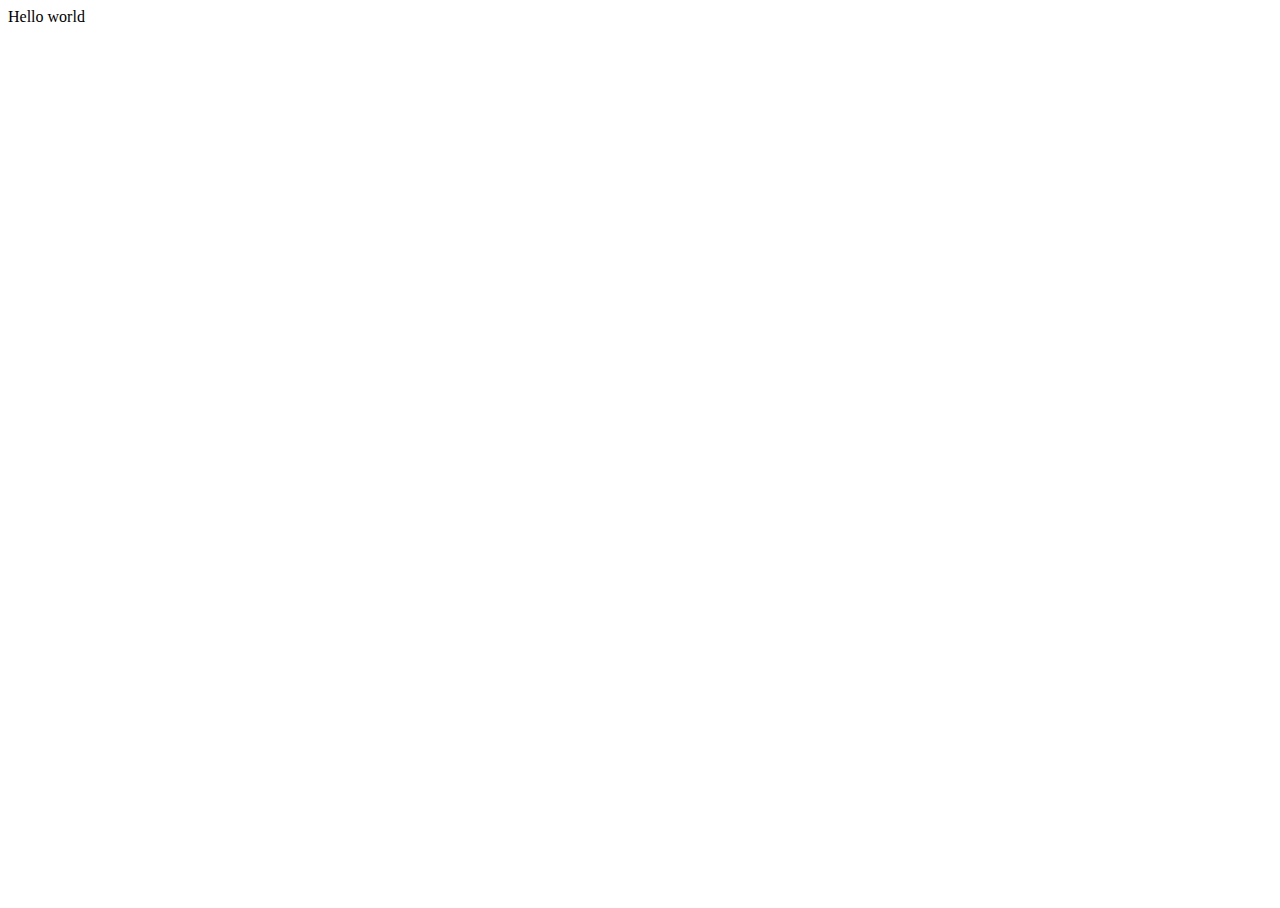
==== index.html @ 6a4f1a79 "Initial commit" ====
<!DOCTYPE html>
<html>

<head>
  <meta charset="utf-8">
  <meta name="viewport" content="width=device-width">
  <title>replit</title>
  <link href="style.css" rel="stylesheet" type="text/css" />
</head>

<body>
  Hello world
  <script src="script.js"></script>
</body>

</html>
---- style.css ----
html, body {
  height: 100%;
  width: 100%;
}
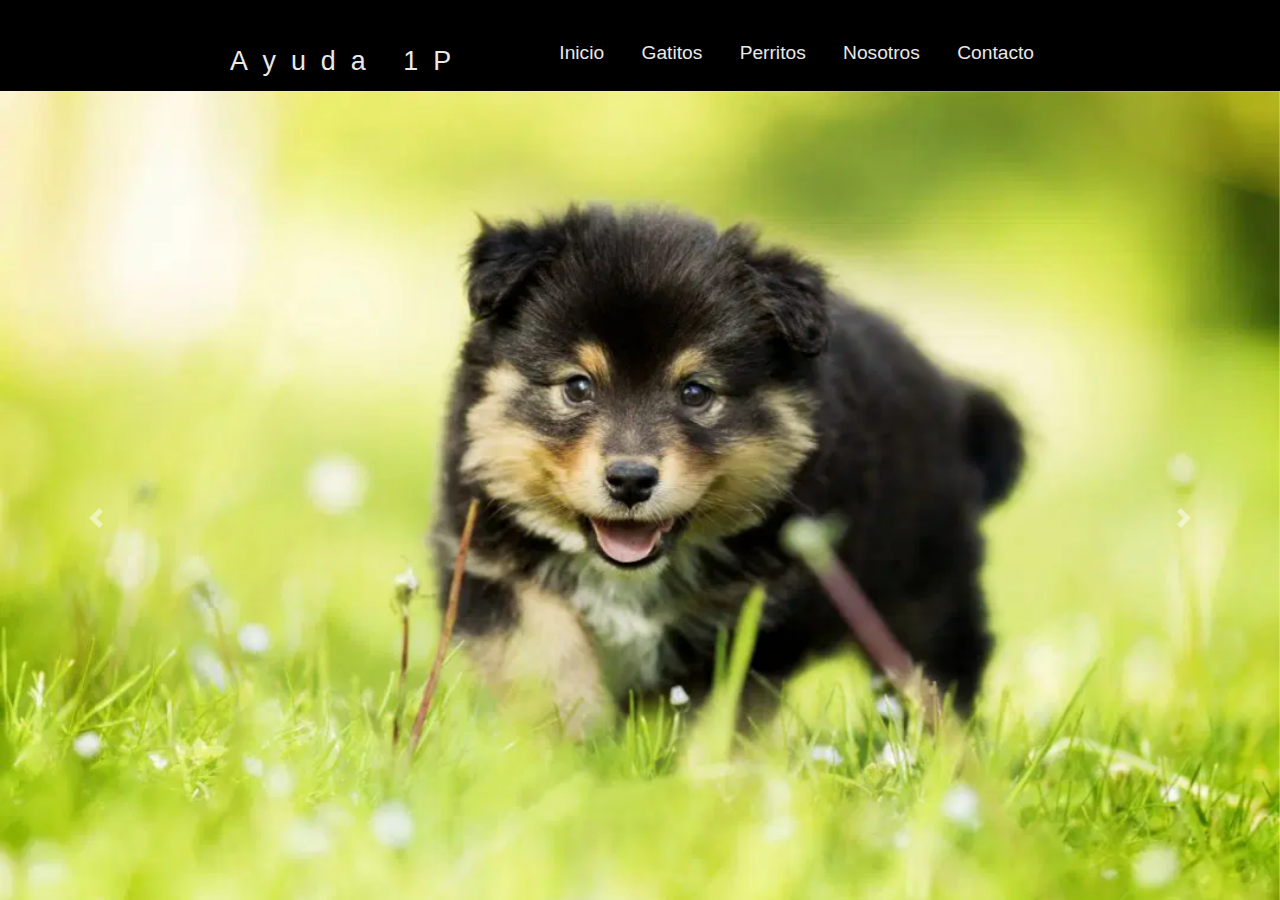
==== commit 0b1eeaef: "al fin subí el css y el script al github" ====
--- a/index.html
+++ b/index.html
@@ -1,16 +1,126 @@
 <!DOCTYPE html>
-<html>
+<html lang="es">
 
 <head>
-  <meta charset="utf-8">
-  <meta name="viewport" content="width=device-width">
-  <title>replit</title>
-  <link href="style.css" rel="stylesheet" type="text/css" />
+  <meta charset="UTF-8">
+  <title>Ayuda a un peludo+Header</title>
+  <link rel="stylesheet" href="https://cdn.jsdelivr.net/npm/bootstrap@4.4.1/dist/css/bootstrap.min.css" integrity="sha384-Vkoo8x4CGsO3+Hhxv8T/Q5PaXtkKtu6ug5TOeNV6gBiFeWPGFN9MuhOf23Q9Ifjh" crossorigin="anonymous">
+  <link href="style.css" rel="stylesheet">
+  <!--Script de la fecha hora-->
+    <script type="text/javascript" src="js/FechaHoraActual.JS"></script>
 </head>
+<body>
+  <!--Este es el Script para la fecha y a hora-->
+  <script
+            src="https://code.jquery.com/jquery-3.6.0.min.js"
+            integrity="sha256-/xUj+3OJU5yExlq6GSYGSHk7tPXikynS7ogEvDej/m4="
+            crossorigin="anonymous">
+        </script>
 
-<body>
-  Hello world
-  <script src="script.js"></script>
+<!--Header-->
+  
+  <header class="header">
+    <div class="container logo-nav-container">
+      <a href="index.html" class="logo">Ayuda 1P</a>
+      <nav class="navigation">
+
+        
+
+
+        <ul>
+          <li><a href="index.html">Inicio</a></li>
+          <li><a href="html/pagina_1.html">Gatitos</a></li>
+          <li><a href="html/pagina_2.html">Perritos</a></li>
+          <li><a href="html/pagina_3.html">Nosotros</a></li>
+          <li><a href="html/pagina_4.html">Contacto</a></li>
+        </ul>
+      </nav>
+    </div>
+
+    <!-- CAROUSEL-->
+    <div id="carousel-controls" class="carousel slide" data-ride="carousel" style="background-color: rgb(243, 243, 243);">
+      <div class="carousel-inner">
+        <div class="carousel-item active">
+          <img src="html/img/Jack1.jpg" alt="" class="d-block w-100">
+        </div>
+        <div class="carousel-item">
+          <img src="html/img/Lux1.jpg" alt="" class="d-block w-100">
+        </div>
+      </div>
+      <a class="carousel-control-prev" href="#carousel-controls" role="button" data-slide="prev">
+        <span class="carousel-control-prev-icon" aria-hidden="true"></span>
+        <span class="sr-only">Previous</span>
+      </a>
+      <a class="carousel-control-next" href="#carousel-controls" role="button button-next" data-slide="next">
+        <span class="carousel-control-next-icon" aria-hidden="true"></span>
+        <span class="sr-only">Next</span>
+      </a>
+    </div>
+  <main class="main">
+    <div class="container">
+
+
+      <h1>
+        <strong>
+          ONG - AYUDA A UN PELUDO
+        </strong>
+      </h1>
+      <p>
+        Lorem ipsum dolor sit amet, consectetur adipiscing elit, sed do eiusmod tempor incididunt ut labore et
+        dolore magna aliqua. Bibendum at varius vel pharetra. Mattis pellentesque id nibh tortor id aliquet
+        proin. Vitae auctor eu augue ut lectus arcu bibendum at. Lorem sed risus ultricies tristique nulla. Mauris
+        augue neque gravida in fermentum et sollicitudin ac orci. Sit amet cursus sit amet. Eget egestas purus
+        viverra accumsan in. Amet dictum sit amet justo. Mattis molestie a iaculis at erat. Tristique senectus et
+        netus et. Placerat duis ultricies lacus sed turpis tincidunt. Quam quisque id diam vel quam elementum
+        pulvinar. Diam in arcu cursus euismod quis viverra nibh cras. Lectus vestibulum mattis ullamcorper velit sed
+        ullamcorper morbi.
+      </p>
+
+      <h2>
+        Nuestros Integrantes:(pasar a quienes somos)
+      </h2>
+      <ul>
+        <li>Persona 1-cargo 1</li>
+        <li>Persona 2-cargo 2</li>
+        <li>Persona 3-cargo 3</li>
+        <li>Persona 4-cargo 4</li>
+      </ul>
+      <h2>
+        Nuestras secciones de ayuda:
+      </h2>
+
+      <ul>
+        <li><a href="html/pagina_1.html">Gatos</a>
+          <img src="html/img/Gatitos.jpg" alt="Gatitos" title="Gatitos" width="200px" />
+        </li>
+
+        <li><a href="html/pagina_2.html">Perros</a>
+          <img src="html/img/perritos.jpg" alt="Perritos" title="Perritos" width="200px" />
+        </li>
+      </ul>
+
+    </div>
+  </main>
+
+  <footer class="footer">
+    <div class="container">
+      <div class="fechaHora">
+            <h1 id="mostrarFechaHora">
+                <script type="text/javascript">FechaHora();</script> - 
+            </h1>
+            <h1 id="HoraActual"><script type="text/javascript">showTime();</script></h1>
+          </div>
+      <p>pagina diseñada por míger galvez</p>
+    </div>
+  </footer>
+
+
+
+
+  <script src="https://code.jquery.com/jquery-3.4.1.slim.min.js" integrity="sha384-J6qa4849blE2+poT4WnyKhv5vZF5SrPo0iEjwBvKU7imGFAV0wwj1yYfoRSJoZ+n" crossorigin="anonymous"></script>
+  <script src="https://cdn.jsdelivr.net/npm/popper.js@1.16.0/dist/umd/popper.min.js" integrity="sha384-Q6E9RHvbIyZFJoft+2mJbHaEWldlvI9IOYy5n3zV9zzTtmI3UksdQRVvoxMfooAo" crossorigin="anonymous"></script>
+  <script src="https://cdn.jsdelivr.net/npm/bootstrap@4.4.1/dist/js/bootstrap.min.js" integrity="sha384-wfSDF2E50Y2D1uUdj0O3uMBJnjuUD4Ih7YwaYd1iqfktj0Uod8GCExl3Og8ifwB6" crossorigin="anonymous"></script>
+
 </body>
 
 </html>--- a/style.css
+++ b/style.css
@@ -1,4 +1,76 @@
-html, body {
-  height: 100%;
-  width: 100%;
-}+body{
+    background-color: rgb(248, 248, 248);
+    font-family:sans-serif;
+    color: #333;
+    font-size:1.2rem;
+    line-height:1.4em;
+}
+
+
+p{
+    margin-bottom: 1.6em; 
+}
+
+.container{
+    width: 85%;
+    max-width: 850px;
+    margin:0 auto    
+}
+
+.header{
+    background: rgb(0, 0, 0);
+    color: white;
+    padding: 2rem 0;
+    position: fixed;
+    left: 0;
+    top: 0;
+    width: 100%;
+}
+
+.header a{
+    color: rgb(233, 233, 233);
+    text-decoration:none;
+}
+
+.logo-nav-container {
+    display: flex;
+    justify-content: space-between;
+    align-items: center;
+}
+.logo{
+    letter-spacing: 15px;
+    font-size: 1.4em;
+    font-family: Helvetica;
+}
+
+.navigation {
+    margin:0;
+    padding:0;
+    list-style: none;
+}
+
+.navigation ul li{
+    display: inline-block;
+}
+
+.navigation ul li a{
+    display: block;
+    padding: 0.5rem 1rem;
+    transition: 0.4s linear;
+    border-radius: 5px;
+}
+
+.navigation ul li a:hover{
+    background-color: #bebebe;
+}
+
+.footer{
+    background: #f2f2f2;
+    padding: 4rem 0;
+    text-align: center;
+    margin-top: 6rem;
+}
+
+.main{
+    padding-top: 11rem;
+}
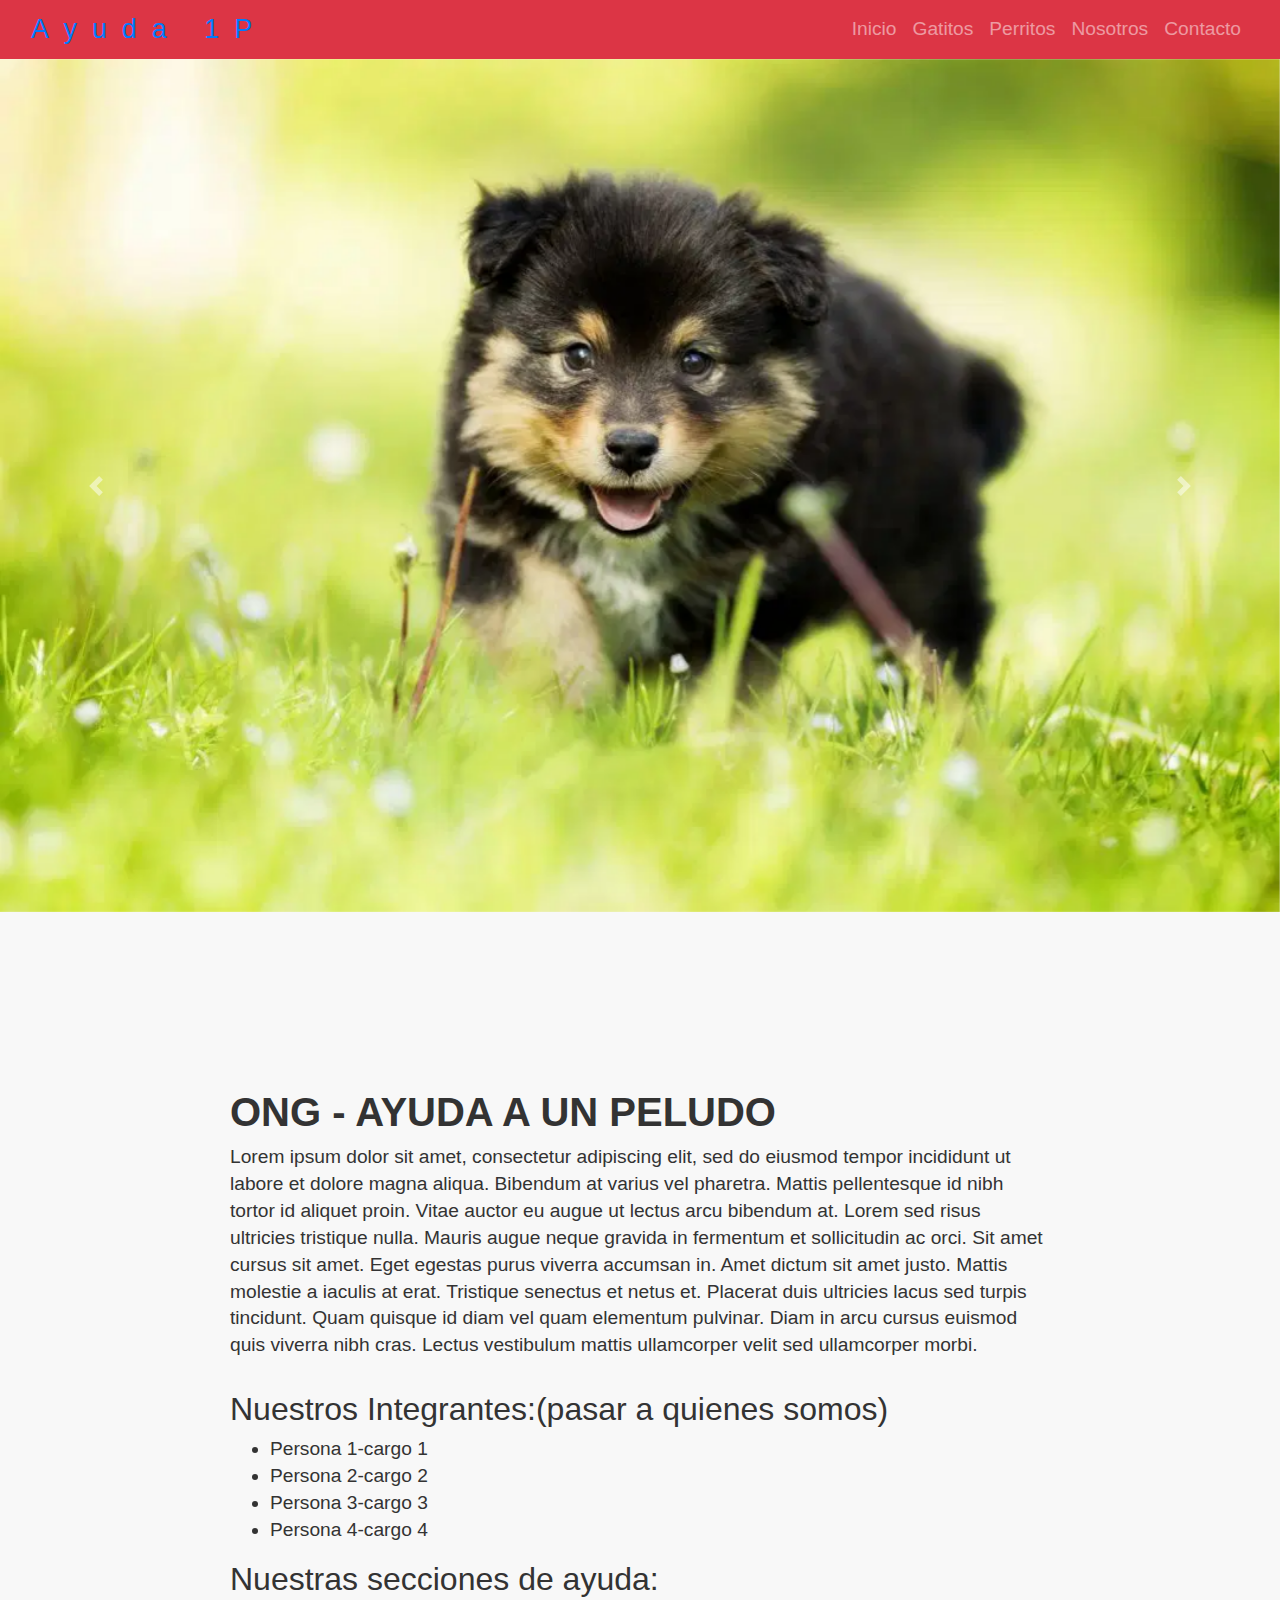
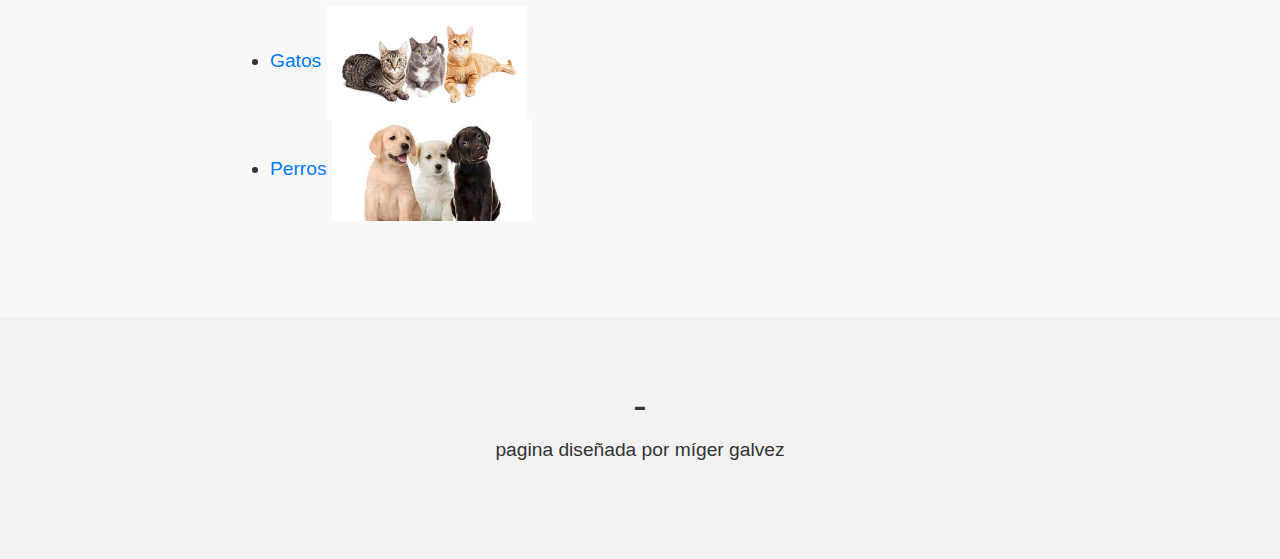
==== commit 347b9cca: "Header feo" ====
--- a/index.html
+++ b/index.html
@@ -17,25 +17,36 @@
             crossorigin="anonymous">
         </script>
 
-<!--Header-->
+
   
-  <header class="header">
-    <div class="container logo-nav-container">
-      <a href="index.html" class="logo">Ayuda 1P</a>
-      <nav class="navigation">
+    <!-- NAVBAR-->
+    <nav class="navbar navbar-expand-sm navbar-dark bg-danger" id="navbar">
+      <div class="container-fluid">
+          <a href="index.html" class="logo">Ayuda 1P</a>
+              <img src="img/logo.jpg" alt="" width="200">
+          </a>
 
-        
+          <button class="navbar-toggler" type="button" 
+              data-toggle="collapse" 
+              data-target="#navbarSupportedContent"
+              aria-controls="navbarSupportedContent" 
+              aria-expanded="false" 
+              aria-label="Toggle navigation">
+              <span class="navbar-toggler-icon"></span>
+          </button>
 
+          <div class="collapse navbar-collapse" id="navbarSupportedContent">
+              <ul class="navbar-nav ml-auto">
+                  <li class="nav-item"><a class="nav-link" href="index.html">Inicio</a></li>
+                  <li class="nav-item"><a class="nav-link" href="html/pagina_1.html">Gatitos</a></li>
+                  <li class="nav-item"><a class="nav-link" href="html/pagina_2.html">Perritos</a></li>
+                  <li class="nav-item"><a class="nav-link" href="html/pagina_3.html">Nosotros</a></li>
+                  <li class="nav-item"><a class="nav-link" href="html/pagina_4.html">Contacto</a></li>
+              </ul>
+          </div>
 
-        <ul>
-          <li><a href="index.html">Inicio</a></li>
-          <li><a href="html/pagina_1.html">Gatitos</a></li>
-          <li><a href="html/pagina_2.html">Perritos</a></li>
-          <li><a href="html/pagina_3.html">Nosotros</a></li>
-          <li><a href="html/pagina_4.html">Contacto</a></li>
-        </ul>
-      </nav>
-    </div>
+      </div>
+  </nav>
 
     <!-- CAROUSEL-->
     <div id="carousel-controls" class="carousel slide" data-ride="carousel" style="background-color: rgb(243, 243, 243);">
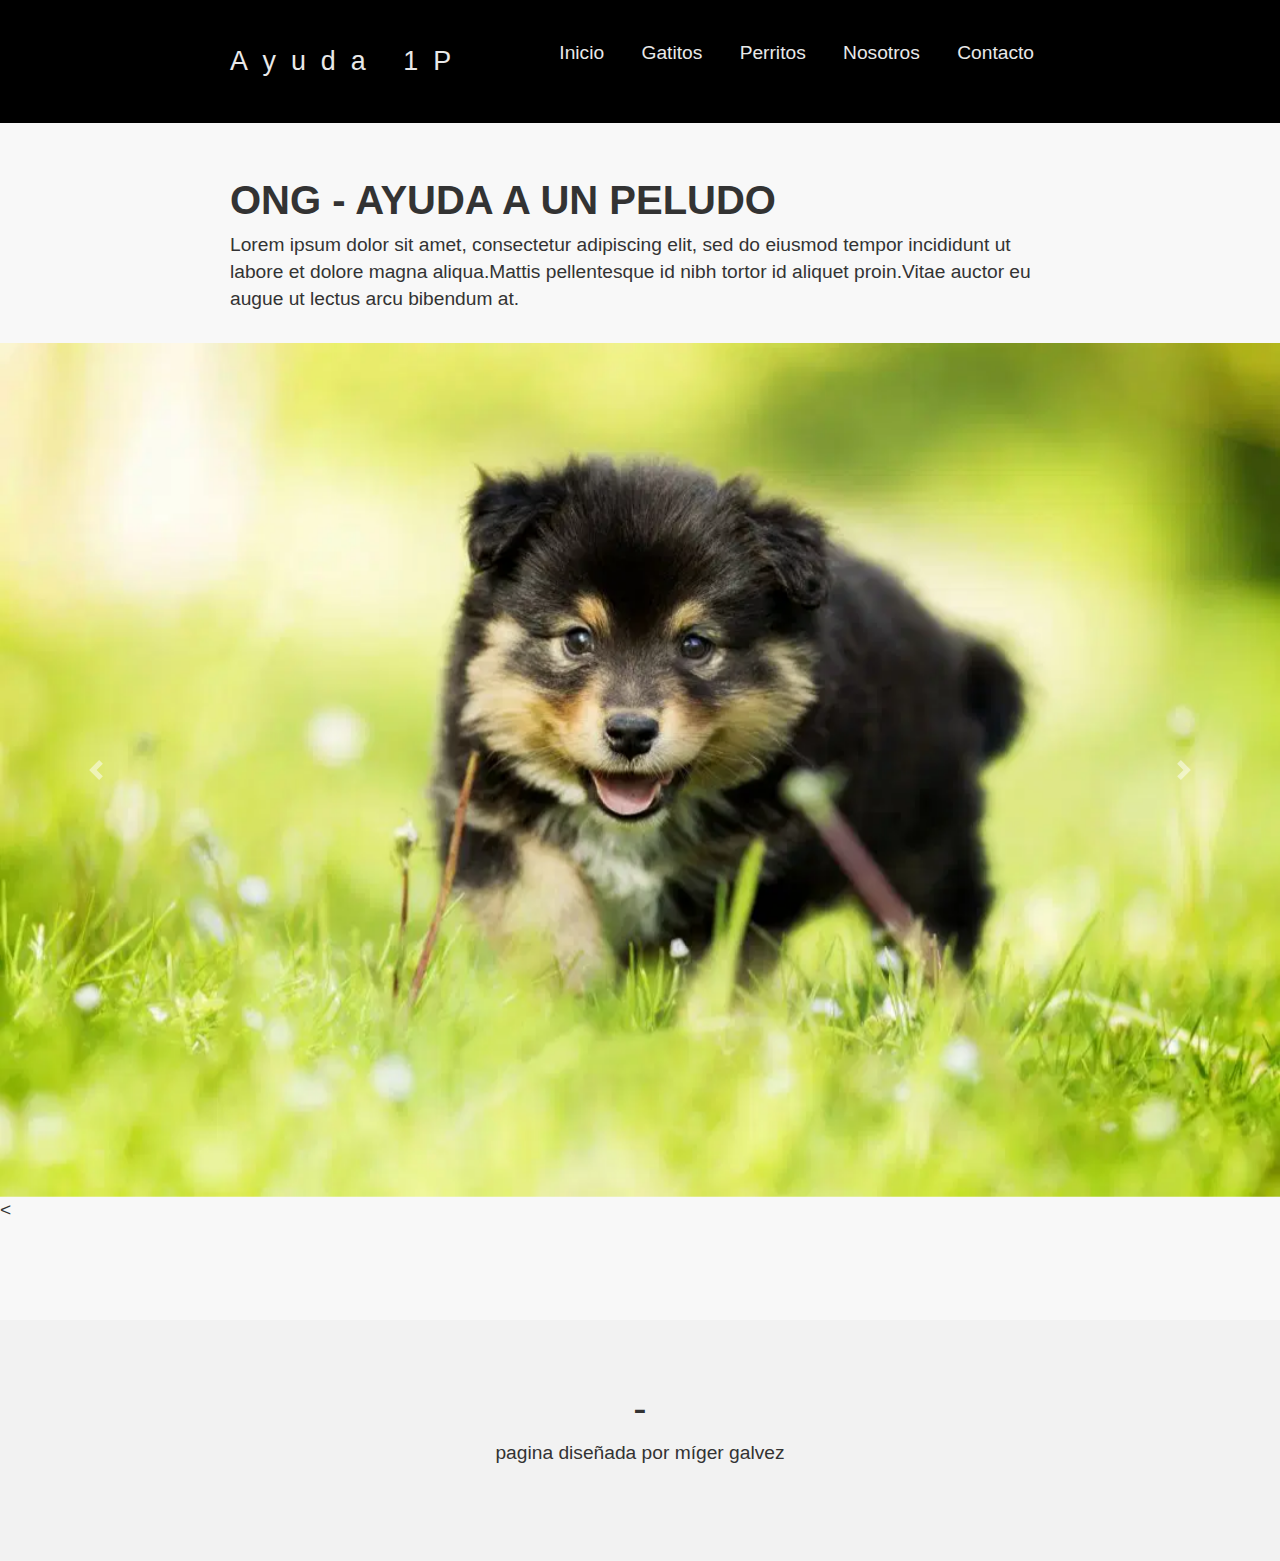
==== commit 30a44f6c: "Header Bonito,carrusel arreglado y quitamos el mucho texto del inicio" ====
--- a/index.html
+++ b/index.html
@@ -17,36 +17,39 @@
             crossorigin="anonymous">
         </script>
 
+<!--Header-->
+  
+  <header class="header">
+    <div class="container logo-nav-container">
+      <a href="index.html" class="logo">Ayuda 1P</a>
+      <nav class="navigation">
+        <ul>
+          <li><a href="index.html">Inicio</a></li>
+          <li><a href="html/pagina_1.html">Gatitos</a></li>
+          <li><a href="html/pagina_2.html">Perritos</a></li>
+          <li><a href="html/pagina_3.html">Nosotros</a></li>
+          <li><a href="html/pagina_4.html">Contacto</a></li>
+       </ul>
+     </nav>  
+   </div>
+  </header>
 
   
-    <!-- NAVBAR-->
-    <nav class="navbar navbar-expand-sm navbar-dark bg-danger" id="navbar">
-      <div class="container-fluid">
-          <a href="index.html" class="logo">Ayuda 1P</a>
-              <img src="img/logo.jpg" alt="" width="200">
-          </a>
+<main class="main">
+    <div class="container">
 
-          <button class="navbar-toggler" type="button" 
-              data-toggle="collapse" 
-              data-target="#navbarSupportedContent"
-              aria-controls="navbarSupportedContent" 
-              aria-expanded="false" 
-              aria-label="Toggle navigation">
-              <span class="navbar-toggler-icon"></span>
-          </button>
 
-          <div class="collapse navbar-collapse" id="navbarSupportedContent">
-              <ul class="navbar-nav ml-auto">
-                  <li class="nav-item"><a class="nav-link" href="index.html">Inicio</a></li>
-                  <li class="nav-item"><a class="nav-link" href="html/pagina_1.html">Gatitos</a></li>
-                  <li class="nav-item"><a class="nav-link" href="html/pagina_2.html">Perritos</a></li>
-                  <li class="nav-item"><a class="nav-link" href="html/pagina_3.html">Nosotros</a></li>
-                  <li class="nav-item"><a class="nav-link" href="html/pagina_4.html">Contacto</a></li>
-              </ul>
-          </div>
-
-      </div>
-  </nav>
+      <h1>
+        <strong>
+          ONG - AYUDA A UN PELUDO
+        </strong>
+      </h1>
+      <p>
+        Lorem ipsum dolor sit amet, consectetur adipiscing elit, sed do eiusmod tempor incididunt ut labore et
+        dolore magna aliqua.Mattis pellentesque id nibh tortor id aliquet
+        proin.Vitae auctor eu augue ut lectus arcu bibendum at.
+      </p>
+  </main>
 
     <!-- CAROUSEL-->
     <div id="carousel-controls" class="carousel slide" data-ride="carousel" style="background-color: rgb(243, 243, 243);">
@@ -67,51 +70,9 @@
         <span class="sr-only">Next</span>
       </a>
     </div>
-  <main class="main">
-    <div class="container">
 
-
-      <h1>
-        <strong>
-          ONG - AYUDA A UN PELUDO
-        </strong>
-      </h1>
-      <p>
-        Lorem ipsum dolor sit amet, consectetur adipiscing elit, sed do eiusmod tempor incididunt ut labore et
-        dolore magna aliqua. Bibendum at varius vel pharetra. Mattis pellentesque id nibh tortor id aliquet
-        proin. Vitae auctor eu augue ut lectus arcu bibendum at. Lorem sed risus ultricies tristique nulla. Mauris
-        augue neque gravida in fermentum et sollicitudin ac orci. Sit amet cursus sit amet. Eget egestas purus
-        viverra accumsan in. Amet dictum sit amet justo. Mattis molestie a iaculis at erat. Tristique senectus et
-        netus et. Placerat duis ultricies lacus sed turpis tincidunt. Quam quisque id diam vel quam elementum
-        pulvinar. Diam in arcu cursus euismod quis viverra nibh cras. Lectus vestibulum mattis ullamcorper velit sed
-        ullamcorper morbi.
-      </p>
-
-      <h2>
-        Nuestros Integrantes:(pasar a quienes somos)
-      </h2>
-      <ul>
-        <li>Persona 1-cargo 1</li>
-        <li>Persona 2-cargo 2</li>
-        <li>Persona 3-cargo 3</li>
-        <li>Persona 4-cargo 4</li>
-      </ul>
-      <h2>
-        Nuestras secciones de ayuda:
-      </h2>
-
-      <ul>
-        <li><a href="html/pagina_1.html">Gatos</a>
-          <img src="html/img/Gatitos.jpg" alt="Gatitos" title="Gatitos" width="200px" />
-        </li>
-
-        <li><a href="html/pagina_2.html">Perros</a>
-          <img src="html/img/perritos.jpg" alt="Perritos" title="Perritos" width="200px" />
-        </li>
-      </ul>
-
-    </div>
-  </main>
+  <
+  
 
   <footer class="footer">
     <div class="container">
@@ -125,6 +86,8 @@
     </div>
   </footer>
 
+  
+
 
 
 
